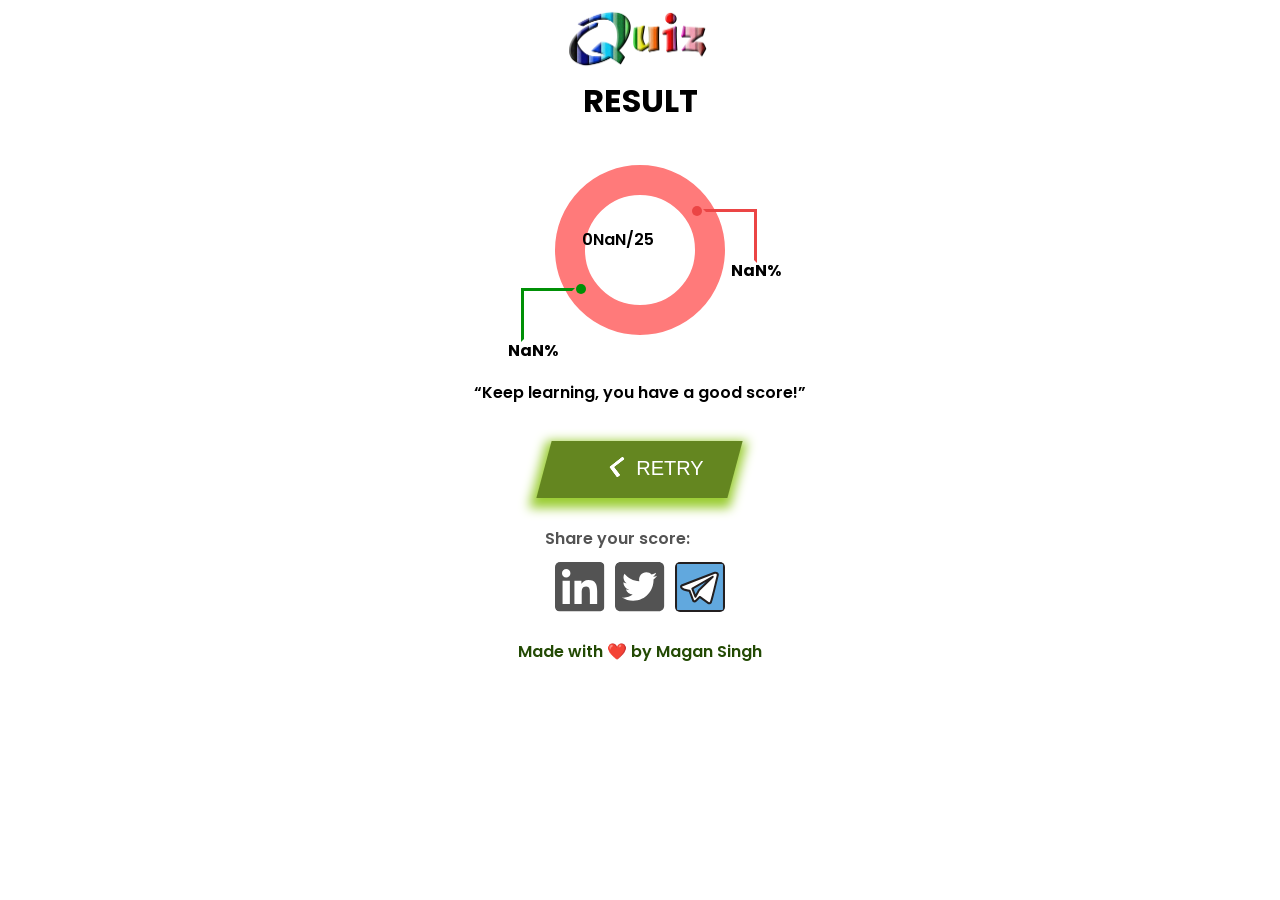
==== circleResultPage.html @ 23add2a8 "Initial commit with project file" ====
<!DOCTYPE html>
<html lang="en">
<head>
    <meta charset="UTF-8">
    <meta name="viewport" content="width=device-width, initial-scale=1.0">
    <meta name="description" content="Check your quiz score and share it with your friends! Retry anytime and keep learning.">
     <link
      href="https://fonts.googleapis.com/css?family=Poppins:100,100italic,200,200italic,300,300italic,regular,italic,500,500italic,600,600italic,700,700italic,800,800italic,900,900italic"
      rel="stylesheet"
    />
    <link rel="stylesheet" href="circleResultPage.css">
    <link rel="shortcut icon" href="images/favicon.png" type="image/x-icon">
    <script src="circleResultPage.js" defer></script>
    <title>Quiz Result</title>
</head>
<body>
    <div class="main-container">
        <header class="header-class">
            <img class="quiz-logo" src="images/quiz 2.webp" alt="quiz logo">
            <p class="paragraph">RESULT</p>
        </header>
        <main class="main-class">
            <div class="progress-container">
                <div class="progress-green-circle"></div>
                <div class="progress-red-circle"></div>
                <div class="circle-progress">
                    <svg class="progress-ring" width="220" height="220">
                        <circle class="progress-bar-red" cx="110" cy="110" r="70" />
                        <circle class="progress-value-green" cx="110" cy="110" r="70" />
                    </svg>
                    <div class="answer-outOf-question" id="progressTest">0%</div>
                    <h4 class="completed-score">0%</h4>
                    <h4 class="uncompleted-score">100%</h4>
                </div>
            </div>
            <div class="user-message">“Keep learning, you have a good score!”</div>
            <div class="retry-button-div">
            <button class="retry-button" type="button" id="return-retry">
                <span class="second">
                    <svg
                    width="40px"
                    height="20px"
                    viewBox="0 0 66 43"
                    version="1.1"
                    xmlns="http://www.w3.org/2000/svg"
                    xmlns:xlink="http://www.w3.org/1999/xlink"
                    >
                    <g
                        id="arrow"
                        stroke="none"
                        stroke-width="1"
                        fill="none"
                        fill-rule="evenodd"
                    >
                        <path
                        class="one"
                        d="M25.8456067,3.89485454 L22.0236851,0.139296592 C21.8291689,-0.0518420739 21.5173671,-0.0518571125 21.3228325,0.139262789 L0.308386596,20.7848311 C-0.0855801382,21.1718824 -0.0911863447,21.8050225 0.295865014,22.1989893 C0.299981242,22.2031791 0.304134349,22.2073326 0.308323839,22.2114492 L21.322902,42.8607841 C21.5174043,43.0519059 21.8291758,43.0519358 22.0237147,42.8608513 L25.8454814,39.1069479 C26.0424848,38.9134427 26.0453207,38.5968729 25.8518155,38.3998695 C25.8497107,38.3977268 25.8475868,38.395603 25.8454438,38.3934985 L9.00622108,21.8567812 C8.80919717,21.6632968 8.80632801,21.3467273 8.99981239,21.1497035 C9.0019353,21.1475418 9.00407774,21.1453995 9.00623955,21.1432767 L25.8454792,4.60825197 C26.0425131,4.41477773 26.0453987,4.09820839 25.8519244,3.90117456 C25.8498374,3.89904911 25.8477314,3.89694235 25.8456067,3.89485454 Z"
                        fill="#FFFFFF"
                        ></path>
                        <path
                        class="two"
                        d="M45.8456067,3.89485454 L42.0236851,0.139296592 C41.8291689,-0.0518420739 41.5173671,-0.0518571125 41.3228325,0.139262789 L20.3083866,20.7848311 C19.9144199,21.1718824 19.9088137,21.8050225 20.295865,22.1989893 C20.2999812,22.2031791 20.3041343,22.2073326 20.3083238,22.2114492 L41.322902,42.8607841 C41.5174043,43.0519059 41.8291758,43.0519358 42.0237147,42.8608513 L45.8454814,39.1069479 C46.0424848,38.9134427 46.0453207,38.5968729 45.8518155,38.3998695 C45.8497107,38.3977268 45.8475868,38.395603 45.8454438,38.3934985 L29.0062211,21.8567812 C28.8091972,21.6632968 28.806328,21.3467273 28.9998124,21.1497035 C29.0019353,21.1475418 29.0040777,21.1453995 29.0062396,21.1432767 L45.8454792,4.60825197 C46.0425131,4.41477773 46.0453987,4.09820839 45.8519244,3.90117456 C45.8498374,3.89904911 45.8477314,3.89694235 45.8456067,3.89485454 Z"
                        fill="#FFFFFF"
                        ></path>
                        <path
                        class="three"
                        d="M65.8456067,3.89485454 L62.0236851,0.139296592 C61.8291689,-0.0518420739 61.5173671,-0.0518571125 61.3228325,0.139262789 L40.3083866,20.7848311 C39.9144199,21.1718824 39.9088137,21.8050225 40.295865,22.1989893 C40.2999812,22.2031791 40.3041343,22.2073326 40.3083238,22.2114492 L61.322902,42.8607841 C61.5174043,43.0519059 61.8291758,43.0519358 62.0237147,42.8608513 L65.8454814,39.1069479 C66.0424848,38.9134427 66.0453207,38.5968729 65.8518155,38.3998695 C65.8497107,38.3977268 65.8475868,38.395603 65.8454438,38.3934985 L49.0062211,21.8567812 C48.8091972,21.6632968 48.806328,21.3467273 48.9998124,21.1497035 C49.0019353,21.1475418 49.0040777,21.1453995 49.0062396,21.1432767 L65.8454792,4.60825197 C66.0425131,4.41477773 66.0453987,4.09820839 65.8519244,3.90117456 C65.8498374,3.89904911 65.8477314,3.89694235 65.8456067,3.89485454 Z"
                        fill="#FFFFFF"
                        ></path>
                    </g>
                    </svg>
                </span>
                <span class="span">RETRY</span>
                </button>
            </div>
            <!-- Share links  -->
            <div class="share-score">
                <p>Share your score:</p>
                <div class="all-links">
                    <a href="#" id="linkedinShare" target="_blank" rel="noopener">
                        <img class='social-link' src="images/iconLinkedIn.svg" alt="Share on linkedin"/>
                    </a>
                    <a href="#" id="twitterShare" target="_blank" rel="noopener">
                        <img class='social-link' src="images/iconTwitter.svg" alt="Share on Twitter"/>
                    </a>
                    <a href="#" id="telegramShare" target="_blank" rel="noopener">
                        <img class='social-link' src="images/iconTelegram3.svg" alt="Share on teligram"/>
                    </a>
                </div>
            </div>
        </main>
        <footer class="footer-class">Made with ❤️ by Magan Singh</footer>
    </div>
</body>
</html>
---- circleResultPage.css ----
*{
    margin: 0;
    padding: 0;
    box-sizing: border-box;
}
body{
    margin:5px;
    padding:0;
    font-weight: 600;
    font-family:'Poppins',sans-serif;
}
.main-container{
    max-width: 1200px;
    margin: 0 auto;
    display:flex;
    flex-direction: column;
    margin-bottom: 3rem;
}
.header-class{
    display:flex;
    justify-content: center;
    align-items: center;
    flex-direction: column;
}
.quiz-logo{
    width:10rem;
}
.paragraph{
    font-size: 2rem;
    font-weight: 700;
    padding:5px;
}
        /* CSS for main element */

.main-class{
    display:flex;
    justify-content: center;
    align-items: center;
    flex-direction: column;
    padding:10px;
}
.progress-container{
    display: flex;
    justify-content: center;
    align-items: center;
    position:relative;
}
.circle-progress{
    position:relative;
    width:220px;
    height:220px;
}
.progress-ring{
    transform: rotate(90deg);
}
.progress-bar-red, 
.progress-value-green{
    fill:transparent;
    stroke-width:30;
}
.progress-bar-red{
    stroke:#ff7a7a;
}
.progress-value-green{
    stroke: #35bd3a;
    stroke-dasharray: 314;
    stroke-dashoffset: 314;
    transition: stroke-dashoffset 1s ease-in-out;
}

.progress-container::before{
    content:'';
    border:3px solid;
    border-color: #009006 transparent transparent #009006;
    height:3rem;
    width:3rem;
    position:absolute;
    left:-4%;
    top:67%;
    z-index:1;
}

.progress-container::after{
    content:'';
    border:3px solid;
    border-color:#eb4545 #eb4545 transparent transparent;
    height:3rem;
    width:3rem;
    position:absolute;
    right:-3%;
    top:31%; 
}
.progress-red-circle{
    position:absolute;
    border-radius: 50%;
    height:10px;
    width:10px;
    background-color: #eb4545;
    top:30%;
    right:22%;
    z-index:1;
}
.progress-green-circle{
    position:absolute;
    border-radius: 50%;
    height:10px;
    width:10px;
    background-color: #009006;
    bottom:30%;
    left:21%;
    z-index: 10;
}
.completed-score{
    position:absolute;
    bottom:-1%;
    left:-10%;
    font-size:16px;
}
.uncompleted-score{
    position:absolute;
    bottom:35%;
    right:-14%;
    font-size:16px;
}

.answer-outOf-question{
    position:absolute;
    top:45%;
    left:40%;
    transform: translate(-50%, -50%);
    font-size: 1rem;
}
.user-message{
  padding:10px;
  margin-block:10px;
  color:#000000;
  font-size:16px;
}
/* return home page button CSS */
.retry-button-div{
  margin-block:1rem;
}
.retry-button{
    display:flex;
    padding:1rem 2rem;
    text-decoration: none;
    font-size:20px;
    color:white;
    background-color: rgb(100, 134, 32);
    color: white;
    border: none;
    box-shadow: 0 5px 10px 5px yellowgreen;
    transform: skewX(-15deg);
    cursor: pointer;
    transition: 0.2s;
}
.retry-button:focus{
    outline:none;
}
.retry-button:hover {
  background-color: rgb(116, 152, 43);
  transform: skewX(-20deg);
  box-shadow: 1vw 1vw 10px 0 #FFD600;
}
.retry-button .second{
    transition: 0.5s;
    margin-left: 10px;
}
.span{
    transform:skew(15deg)
}
.second{
    width:20px;
    margin-right:30px;
    position:relative;
    top:12%;
}
.one{
    transition: 0.5s;
    transform: translateX(60%);
}
.two{
    transition: 0.5s;
    transform: translateX(30%);
}
.retry-button:hover .three{
    animation: color_anim 1s infinite 0.2s;
}
.retry-button:hover .one{
    transform: translateX(0%);
    animation: color_anim 1s infinite 0.6s;
}
.retry-button:hover .two{
    transform: translate(0%);
    animation: color_anim 1s infinite 0.2s;
}
@keyframes color_anim {
  0% {
    fill: white;
  }

  50% {
    fill: #fbc638;
  }

  100% {
    fill: white;
  }
}
/* All social links CSS  */
.share-score p{
  padding:0.7rem;
  font-size:1rem;
  color:#535353;
}
.all-links{
  display:flex;
  justify-content: space-around;
  padding-inline:1rem;
}
.all-links a img{
  vertical-align: middle;
}
.social-link{
    width:50px;
    margin-inline:5px;
    border-radius: 5px;
}
.social-link:hover {
  transform: scale(1.1);
  filter: drop-shadow(0 0 5px #aaa);
  transition: all 0.3s ease;
}
/* footer CSS */
.footer-class {
  text-align: center;
  color: rgb(35, 74, 4);
  font-size: 1rem;
  padding:0.7rem;
  margin-top:0.4rem;
}


@media (max-width: 440px) {
  .paragraph {
    font-size: 1.2rem;
  }
  .retry-button {
    font-size: 1rem;
    padding: 0.75rem 1.5rem;
  }
  .social-link {
    width: 35px;
  }
  .user-message{
    font-size:0.78rem;
    }
}
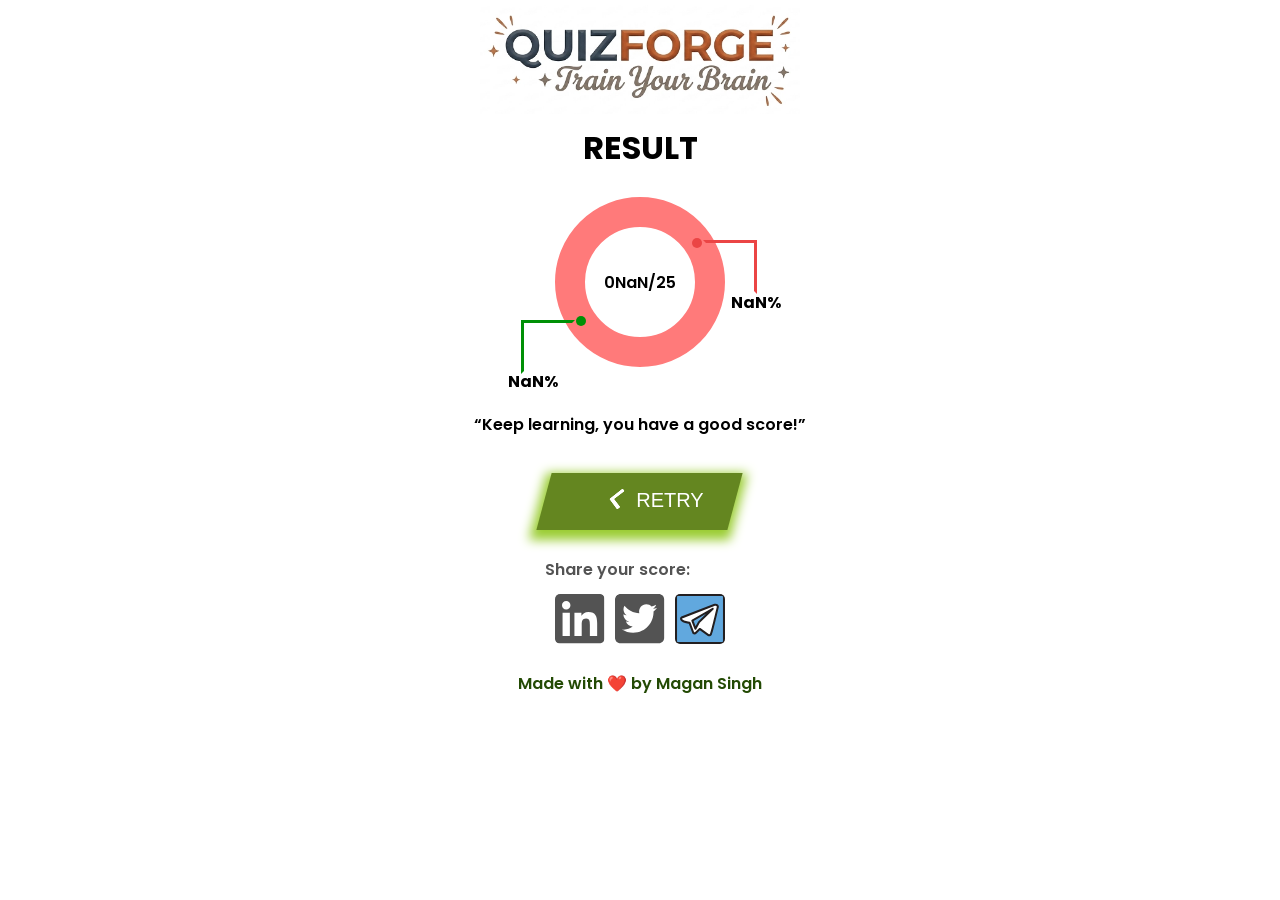
==== commit a2739d10: "Update README, add social icons and fix broken links" ====
--- a/circleResultPage.html
+++ b/circleResultPage.html
@@ -1,95 +1,119 @@
-<!DOCTYPE html>
+<!doctype html>
 <html lang="en">
-<head>
-    <meta charset="UTF-8">
-    <meta name="viewport" content="width=device-width, initial-scale=1.0">
-    <meta name="description" content="Check your quiz score and share it with your friends! Retry anytime and keep learning.">
-     <link
+  <head>
+    <meta charset="UTF-8" />
+    <meta name="viewport" content="width=device-width, initial-scale=1.0" />
+    <meta
+      name="description"
+      content="Check your quiz score and share it with your friends! Retry anytime and keep learning."
+    />
+    <link
       href="https://fonts.googleapis.com/css?family=Poppins:100,100italic,200,200italic,300,300italic,regular,italic,500,500italic,600,600italic,700,700italic,800,800italic,900,900italic"
       rel="stylesheet"
     />
-    <link rel="stylesheet" href="circleResultPage.css">
-    <link rel="shortcut icon" href="images/favicon.png" type="image/x-icon">
+    <link rel="stylesheet" href="circleResultPage.css" />
+    <link rel="shortcut icon" href="images/favicon.webp" type="image/x-icon" />
     <script src="circleResultPage.js" defer></script>
     <title>Quiz Result</title>
-</head>
-<body>
+  </head>
+  <body>
     <div class="main-container">
-        <header class="header-class">
-            <img class="quiz-logo" src="images/quiz 2.webp" alt="quiz logo">
-            <p class="paragraph">RESULT</p>
-        </header>
-        <main class="main-class">
-            <div class="progress-container">
-                <div class="progress-green-circle"></div>
-                <div class="progress-red-circle"></div>
-                <div class="circle-progress">
-                    <svg class="progress-ring" width="220" height="220">
-                        <circle class="progress-bar-red" cx="110" cy="110" r="70" />
-                        <circle class="progress-value-green" cx="110" cy="110" r="70" />
-                    </svg>
-                    <div class="answer-outOf-question" id="progressTest">0%</div>
-                    <h4 class="completed-score">0%</h4>
-                    <h4 class="uncompleted-score">100%</h4>
-                </div>
-            </div>
-            <div class="user-message">“Keep learning, you have a good score!”</div>
-            <div class="retry-button-div">
-            <button class="retry-button" type="button" id="return-retry">
-                <span class="second">
-                    <svg
-                    width="40px"
-                    height="20px"
-                    viewBox="0 0 66 43"
-                    version="1.1"
-                    xmlns="http://www.w3.org/2000/svg"
-                    xmlns:xlink="http://www.w3.org/1999/xlink"
-                    >
-                    <g
-                        id="arrow"
-                        stroke="none"
-                        stroke-width="1"
-                        fill="none"
-                        fill-rule="evenodd"
-                    >
-                        <path
-                        class="one"
-                        d="M25.8456067,3.89485454 L22.0236851,0.139296592 C21.8291689,-0.0518420739 21.5173671,-0.0518571125 21.3228325,0.139262789 L0.308386596,20.7848311 C-0.0855801382,21.1718824 -0.0911863447,21.8050225 0.295865014,22.1989893 C0.299981242,22.2031791 0.304134349,22.2073326 0.308323839,22.2114492 L21.322902,42.8607841 C21.5174043,43.0519059 21.8291758,43.0519358 22.0237147,42.8608513 L25.8454814,39.1069479 C26.0424848,38.9134427 26.0453207,38.5968729 25.8518155,38.3998695 C25.8497107,38.3977268 25.8475868,38.395603 25.8454438,38.3934985 L9.00622108,21.8567812 C8.80919717,21.6632968 8.80632801,21.3467273 8.99981239,21.1497035 C9.0019353,21.1475418 9.00407774,21.1453995 9.00623955,21.1432767 L25.8454792,4.60825197 C26.0425131,4.41477773 26.0453987,4.09820839 25.8519244,3.90117456 C25.8498374,3.89904911 25.8477314,3.89694235 25.8456067,3.89485454 Z"
-                        fill="#FFFFFF"
-                        ></path>
-                        <path
-                        class="two"
-                        d="M45.8456067,3.89485454 L42.0236851,0.139296592 C41.8291689,-0.0518420739 41.5173671,-0.0518571125 41.3228325,0.139262789 L20.3083866,20.7848311 C19.9144199,21.1718824 19.9088137,21.8050225 20.295865,22.1989893 C20.2999812,22.2031791 20.3041343,22.2073326 20.3083238,22.2114492 L41.322902,42.8607841 C41.5174043,43.0519059 41.8291758,43.0519358 42.0237147,42.8608513 L45.8454814,39.1069479 C46.0424848,38.9134427 46.0453207,38.5968729 45.8518155,38.3998695 C45.8497107,38.3977268 45.8475868,38.395603 45.8454438,38.3934985 L29.0062211,21.8567812 C28.8091972,21.6632968 28.806328,21.3467273 28.9998124,21.1497035 C29.0019353,21.1475418 29.0040777,21.1453995 29.0062396,21.1432767 L45.8454792,4.60825197 C46.0425131,4.41477773 46.0453987,4.09820839 45.8519244,3.90117456 C45.8498374,3.89904911 45.8477314,3.89694235 45.8456067,3.89485454 Z"
-                        fill="#FFFFFF"
-                        ></path>
-                        <path
-                        class="three"
-                        d="M65.8456067,3.89485454 L62.0236851,0.139296592 C61.8291689,-0.0518420739 61.5173671,-0.0518571125 61.3228325,0.139262789 L40.3083866,20.7848311 C39.9144199,21.1718824 39.9088137,21.8050225 40.295865,22.1989893 C40.2999812,22.2031791 40.3041343,22.2073326 40.3083238,22.2114492 L61.322902,42.8607841 C61.5174043,43.0519059 61.8291758,43.0519358 62.0237147,42.8608513 L65.8454814,39.1069479 C66.0424848,38.9134427 66.0453207,38.5968729 65.8518155,38.3998695 C65.8497107,38.3977268 65.8475868,38.395603 65.8454438,38.3934985 L49.0062211,21.8567812 C48.8091972,21.6632968 48.806328,21.3467273 48.9998124,21.1497035 C49.0019353,21.1475418 49.0040777,21.1453995 49.0062396,21.1432767 L65.8454792,4.60825197 C66.0425131,4.41477773 66.0453987,4.09820839 65.8519244,3.90117456 C65.8498374,3.89904911 65.8477314,3.89694235 65.8456067,3.89485454 Z"
-                        fill="#FFFFFF"
-                        ></path>
-                    </g>
-                    </svg>
-                </span>
-                <span class="span">RETRY</span>
-                </button>
-            </div>
-            <!-- Share links  -->
-            <div class="share-score">
-                <p>Share your score:</p>
-                <div class="all-links">
-                    <a href="#" id="linkedinShare" target="_blank" rel="noopener">
-                        <img class='social-link' src="images/iconLinkedIn.svg" alt="Share on linkedin"/>
-                    </a>
-                    <a href="#" id="twitterShare" target="_blank" rel="noopener">
-                        <img class='social-link' src="images/iconTwitter.svg" alt="Share on Twitter"/>
-                    </a>
-                    <a href="#" id="telegramShare" target="_blank" rel="noopener">
-                        <img class='social-link' src="images/iconTelegram3.svg" alt="Share on teligram"/>
-                    </a>
-                </div>
-            </div>
-        </main>
-        <footer class="footer-class">Made with ❤️ by Magan Singh</footer>
+      <header class="header-class">
+        <img
+          class="quiz-logo"
+          src="/images/QuizForgeLinear.webp"
+          alt="quiz logo"
+        />
+      </header>
+      <main class="main-class">
+        <p class="paragraph">RESULT</p>
+        <div class="progress-container">
+          <div class="progress-green-circle"></div>
+          <div class="progress-red-circle"></div>
+          <div class="circle-progress">
+            <svg class="progress-ring" width="220" height="220">
+              <circle class="progress-bar-red" cx="110" cy="110" r="70" />
+              <circle class="progress-value-green" cx="110" cy="110" r="70" />
+            </svg>
+            <div class="answer-outOf-question" id="progressTest">0%</div>
+            <h4 class="completed-score">0%</h4>
+            <h4 class="uncompleted-score">100%</h4>
+          </div>
+        </div>
+        <div class="user-message">“Keep learning, you have a good score!”</div>
+        <div class="retry-button-div">
+          <button class="retry-button" type="button" id="return-retry">
+            <span class="second">
+              <svg
+                width="40px"
+                height="20px"
+                viewBox="0 0 66 43"
+                version="1.1"
+                xmlns="http://www.w3.org/2000/svg"
+                xmlns:xlink="http://www.w3.org/1999/xlink"
+              >
+                <g
+                  id="arrow"
+                  stroke="none"
+                  stroke-width="1"
+                  fill="none"
+                  fill-rule="evenodd"
+                >
+                  <path
+                    class="one"
+                    d="M25.8456067,3.89485454 L22.0236851,0.139296592 C21.8291689,-0.0518420739 21.5173671,-0.0518571125 21.3228325,0.139262789 L0.308386596,20.7848311 C-0.0855801382,21.1718824 -0.0911863447,21.8050225 0.295865014,22.1989893 C0.299981242,22.2031791 0.304134349,22.2073326 0.308323839,22.2114492 L21.322902,42.8607841 C21.5174043,43.0519059 21.8291758,43.0519358 22.0237147,42.8608513 L25.8454814,39.1069479 C26.0424848,38.9134427 26.0453207,38.5968729 25.8518155,38.3998695 C25.8497107,38.3977268 25.8475868,38.395603 25.8454438,38.3934985 L9.00622108,21.8567812 C8.80919717,21.6632968 8.80632801,21.3467273 8.99981239,21.1497035 C9.0019353,21.1475418 9.00407774,21.1453995 9.00623955,21.1432767 L25.8454792,4.60825197 C26.0425131,4.41477773 26.0453987,4.09820839 25.8519244,3.90117456 C25.8498374,3.89904911 25.8477314,3.89694235 25.8456067,3.89485454 Z"
+                    fill="#FFFFFF"
+                  ></path>
+                  <path
+                    class="two"
+                    d="M45.8456067,3.89485454 L42.0236851,0.139296592 C41.8291689,-0.0518420739 41.5173671,-0.0518571125 41.3228325,0.139262789 L20.3083866,20.7848311 C19.9144199,21.1718824 19.9088137,21.8050225 20.295865,22.1989893 C20.2999812,22.2031791 20.3041343,22.2073326 20.3083238,22.2114492 L41.322902,42.8607841 C41.5174043,43.0519059 41.8291758,43.0519358 42.0237147,42.8608513 L45.8454814,39.1069479 C46.0424848,38.9134427 46.0453207,38.5968729 45.8518155,38.3998695 C45.8497107,38.3977268 45.8475868,38.395603 45.8454438,38.3934985 L29.0062211,21.8567812 C28.8091972,21.6632968 28.806328,21.3467273 28.9998124,21.1497035 C29.0019353,21.1475418 29.0040777,21.1453995 29.0062396,21.1432767 L45.8454792,4.60825197 C46.0425131,4.41477773 46.0453987,4.09820839 45.8519244,3.90117456 C45.8498374,3.89904911 45.8477314,3.89694235 45.8456067,3.89485454 Z"
+                    fill="#FFFFFF"
+                  ></path>
+                  <path
+                    class="three"
+                    d="M65.8456067,3.89485454 L62.0236851,0.139296592 C61.8291689,-0.0518420739 61.5173671,-0.0518571125 61.3228325,0.139262789 L40.3083866,20.7848311 C39.9144199,21.1718824 39.9088137,21.8050225 40.295865,22.1989893 C40.2999812,22.2031791 40.3041343,22.2073326 40.3083238,22.2114492 L61.322902,42.8607841 C61.5174043,43.0519059 61.8291758,43.0519358 62.0237147,42.8608513 L65.8454814,39.1069479 C66.0424848,38.9134427 66.0453207,38.5968729 65.8518155,38.3998695 C65.8497107,38.3977268 65.8475868,38.395603 65.8454438,38.3934985 L49.0062211,21.8567812 C48.8091972,21.6632968 48.806328,21.3467273 48.9998124,21.1497035 C49.0019353,21.1475418 49.0040777,21.1453995 49.0062396,21.1432767 L65.8454792,4.60825197 C66.0425131,4.41477773 66.0453987,4.09820839 65.8519244,3.90117456 C65.8498374,3.89904911 65.8477314,3.89694235 65.8456067,3.89485454 Z"
+                    fill="#FFFFFF"
+                  ></path>
+                </g>
+              </svg>
+            </span>
+            <span class="span">RETRY</span>
+          </button>
+        </div>
+        <!-- Share links  -->
+        <div class="share-score">
+          <p>Share your score:</p>
+          <div class="all-links">
+            <a
+              href="https://linkedin.com/in/maganstackforge"
+              id="linkedinShare"
+              target="_blank"
+              rel="noopener"
+            >
+              <img
+                class="social-link"
+                src="images/iconLinkedIn.svg"
+                alt="Share on linkedin"
+              />
+            </a>
+            <a href="#" id="twitterShare" target="_blank" rel="noopener">
+              <img
+                class="social-link"
+                src="images/iconTwitter.svg"
+                alt="Share on Twitter"
+              />
+            </a>
+            <a href="#" id="telegramShare" target="_blank" rel="noopener">
+              <img
+                class="social-link"
+                src="images/iconTelegram3.svg"
+                alt="Share on teligram"
+              />
+            </a>
+          </div>
+        </div>
+      </main>
+      <footer class="footer-class">Made with ❤️ by Magan Singh</footer>
     </div>
-</body>
-</html>+  </body>
+</html>
--- a/circleResultPage.css
+++ b/circleResultPage.css
@@ -1,198 +1,197 @@
-*{
-    margin: 0;
-    padding: 0;
-    box-sizing: border-box;
-}
-body{
-    margin:5px;
-    padding:0;
-    font-weight: 600;
-    font-family:'Poppins',sans-serif;
-}
-.main-container{
-    max-width: 1200px;
-    margin: 0 auto;
-    display:flex;
-    flex-direction: column;
-    margin-bottom: 3rem;
-}
-.header-class{
-    display:flex;
-    justify-content: center;
-    align-items: center;
-    flex-direction: column;
-}
-.quiz-logo{
-    width:10rem;
-}
-.paragraph{
-    font-size: 2rem;
-    font-weight: 700;
-    padding:5px;
-}
-        /* CSS for main element */
-
-.main-class{
-    display:flex;
-    justify-content: center;
-    align-items: center;
-    flex-direction: column;
-    padding:10px;
-}
-.progress-container{
-    display: flex;
-    justify-content: center;
-    align-items: center;
-    position:relative;
-}
-.circle-progress{
-    position:relative;
-    width:220px;
-    height:220px;
-}
-.progress-ring{
-    transform: rotate(90deg);
-}
-.progress-bar-red, 
-.progress-value-green{
-    fill:transparent;
-    stroke-width:30;
-}
-.progress-bar-red{
-    stroke:#ff7a7a;
-}
-.progress-value-green{
-    stroke: #35bd3a;
-    stroke-dasharray: 314;
-    stroke-dashoffset: 314;
-    transition: stroke-dashoffset 1s ease-in-out;
-}
-
-.progress-container::before{
-    content:'';
-    border:3px solid;
-    border-color: #009006 transparent transparent #009006;
-    height:3rem;
-    width:3rem;
-    position:absolute;
-    left:-4%;
-    top:67%;
-    z-index:1;
-}
-
-.progress-container::after{
-    content:'';
-    border:3px solid;
-    border-color:#eb4545 #eb4545 transparent transparent;
-    height:3rem;
-    width:3rem;
-    position:absolute;
-    right:-3%;
-    top:31%; 
-}
-.progress-red-circle{
-    position:absolute;
-    border-radius: 50%;
-    height:10px;
-    width:10px;
-    background-color: #eb4545;
-    top:30%;
-    right:22%;
-    z-index:1;
-}
-.progress-green-circle{
-    position:absolute;
-    border-radius: 50%;
-    height:10px;
-    width:10px;
-    background-color: #009006;
-    bottom:30%;
-    left:21%;
-    z-index: 10;
-}
-.completed-score{
-    position:absolute;
-    bottom:-1%;
-    left:-10%;
-    font-size:16px;
-}
-.uncompleted-score{
-    position:absolute;
-    bottom:35%;
-    right:-14%;
-    font-size:16px;
-}
-
-.answer-outOf-question{
-    position:absolute;
-    top:45%;
-    left:40%;
-    transform: translate(-50%, -50%);
-    font-size: 1rem;
-}
-.user-message{
-  padding:10px;
-  margin-block:10px;
-  color:#000000;
-  font-size:16px;
+* {
+  margin: 0;
+  padding: 0;
+  box-sizing: border-box;
+}
+body {
+  margin: 5px;
+  padding: 0;
+  font-weight: 600;
+  font-family: 'Poppins', sans-serif;
+}
+.main-container {
+  max-width: 1200px;
+  margin: 0 auto;
+  display: flex;
+  flex-direction: column;
+  margin-bottom: 3rem;
+}
+.header-class {
+  display: flex;
+  justify-content: center;
+  align-items: center;
+  flex-direction: column;
+}
+.quiz-logo {
+  width: 20rem;
+}
+.paragraph {
+  font-size: 2rem;
+  font-weight: 700;
+}
+/* CSS for main element */
+
+.main-class {
+  display: flex;
+  justify-content: center;
+  align-items: center;
+  flex-direction: column;
+  padding: 10px;
+}
+.progress-container {
+  display: flex;
+  justify-content: center;
+  align-items: center;
+  position: relative;
+}
+.circle-progress {
+  position: relative;
+  width: 220px;
+  height: 220px;
+}
+.progress-ring {
+  transform: rotate(90deg);
+}
+.progress-bar-red,
+.progress-value-green {
+  fill: transparent;
+  stroke-width: 30;
+}
+.progress-bar-red {
+  stroke: #ff7a7a;
+}
+.progress-value-green {
+  stroke: #35bd3a;
+  stroke-dasharray: 314;
+  stroke-dashoffset: 314;
+  transition: stroke-dashoffset 1s ease-in-out;
+}
+
+.progress-container::before {
+  content: '';
+  border: 3px solid;
+  border-color: #009006 transparent transparent #009006;
+  height: 3rem;
+  width: 3rem;
+  position: absolute;
+  left: -4%;
+  top: 67%;
+  z-index: 1;
+}
+
+.progress-container::after {
+  content: '';
+  border: 3px solid;
+  border-color: #eb4545 #eb4545 transparent transparent;
+  height: 3rem;
+  width: 3rem;
+  position: absolute;
+  right: -3%;
+  top: 31%;
+}
+.progress-red-circle {
+  position: absolute;
+  border-radius: 50%;
+  height: 10px;
+  width: 10px;
+  background-color: #eb4545;
+  top: 30%;
+  right: 22%;
+  z-index: 1;
+}
+.progress-green-circle {
+  position: absolute;
+  border-radius: 50%;
+  height: 10px;
+  width: 10px;
+  background-color: #009006;
+  bottom: 30%;
+  left: 21%;
+  z-index: 10;
+}
+.completed-score {
+  position: absolute;
+  bottom: -1%;
+  left: -10%;
+  font-size: 16px;
+}
+.uncompleted-score {
+  position: absolute;
+  bottom: 35%;
+  right: -14%;
+  font-size: 16px;
+}
+
+.answer-outOf-question {
+  position: absolute;
+  top: 50%;
+  left: 50%;
+  transform: translate(-50%, -50%);
+  font-size: 1rem;
+}
+.user-message {
+  padding: 10px;
+  margin-block: 10px;
+  color: #000000;
+  font-size: 16px;
 }
 /* return home page button CSS */
-.retry-button-div{
-  margin-block:1rem;
-}
-.retry-button{
-    display:flex;
-    padding:1rem 2rem;
-    text-decoration: none;
-    font-size:20px;
-    color:white;
-    background-color: rgb(100, 134, 32);
-    color: white;
-    border: none;
-    box-shadow: 0 5px 10px 5px yellowgreen;
-    transform: skewX(-15deg);
-    cursor: pointer;
-    transition: 0.2s;
-}
-.retry-button:focus{
-    outline:none;
+.retry-button-div {
+  margin-block: 1rem;
+}
+.retry-button {
+  display: flex;
+  padding: 1rem 2rem;
+  text-decoration: none;
+  font-size: 20px;
+  color: white;
+  background-color: rgb(100, 134, 32);
+  color: white;
+  border: none;
+  box-shadow: 0 5px 10px 5px yellowgreen;
+  transform: skewX(-15deg);
+  cursor: pointer;
+  transition: 0.2s;
+}
+.retry-button:focus {
+  outline: none;
 }
 .retry-button:hover {
   background-color: rgb(116, 152, 43);
   transform: skewX(-20deg);
-  box-shadow: 1vw 1vw 10px 0 #FFD600;
-}
-.retry-button .second{
-    transition: 0.5s;
-    margin-left: 10px;
-}
-.span{
-    transform:skew(15deg)
-}
-.second{
-    width:20px;
-    margin-right:30px;
-    position:relative;
-    top:12%;
-}
-.one{
-    transition: 0.5s;
-    transform: translateX(60%);
-}
-.two{
-    transition: 0.5s;
-    transform: translateX(30%);
-}
-.retry-button:hover .three{
-    animation: color_anim 1s infinite 0.2s;
-}
-.retry-button:hover .one{
-    transform: translateX(0%);
-    animation: color_anim 1s infinite 0.6s;
-}
-.retry-button:hover .two{
-    transform: translate(0%);
-    animation: color_anim 1s infinite 0.2s;
+  box-shadow: 1vw 1vw 10px 0 #ffd600;
+}
+.retry-button .second {
+  transition: 0.5s;
+  margin-left: 10px;
+}
+.span {
+  transform: skew(15deg);
+}
+.second {
+  width: 20px;
+  margin-right: 30px;
+  position: relative;
+  top: 12%;
+}
+.one {
+  transition: 0.5s;
+  transform: translateX(60%);
+}
+.two {
+  transition: 0.5s;
+  transform: translateX(30%);
+}
+.retry-button:hover .three {
+  animation: color_anim 1s infinite 0.2s;
+}
+.retry-button:hover .one {
+  transform: translateX(0%);
+  animation: color_anim 1s infinite 0.6s;
+}
+.retry-button:hover .two {
+  transform: translate(0%);
+  animation: color_anim 1s infinite 0.2s;
 }
 @keyframes color_anim {
   0% {
@@ -208,23 +207,23 @@
   }
 }
 /* All social links CSS  */
-.share-score p{
-  padding:0.7rem;
-  font-size:1rem;
-  color:#535353;
-}
-.all-links{
-  display:flex;
+.share-score p {
+  padding: 0.7rem;
+  font-size: 1rem;
+  color: #535353;
+}
+.all-links {
+  display: flex;
   justify-content: space-around;
-  padding-inline:1rem;
-}
-.all-links a img{
+  padding-inline: 1rem;
+}
+.all-links a img {
   vertical-align: middle;
 }
-.social-link{
-    width:50px;
-    margin-inline:5px;
-    border-radius: 5px;
+.social-link {
+  width: 50px;
+  margin-inline: 5px;
+  border-radius: 5px;
 }
 .social-link:hover {
   transform: scale(1.1);
@@ -236,10 +235,9 @@
   text-align: center;
   color: rgb(35, 74, 4);
   font-size: 1rem;
-  padding:0.7rem;
-  margin-top:0.4rem;
-}
-
+  padding: 0.7rem;
+  margin-top: 0.4rem;
+}
 
 @media (max-width: 440px) {
   .paragraph {
@@ -252,7 +250,7 @@
   .social-link {
     width: 35px;
   }
-  .user-message{
-    font-size:0.78rem;
-    }
-}+  .user-message {
+    font-size: 0.78rem;
+  }
+}
